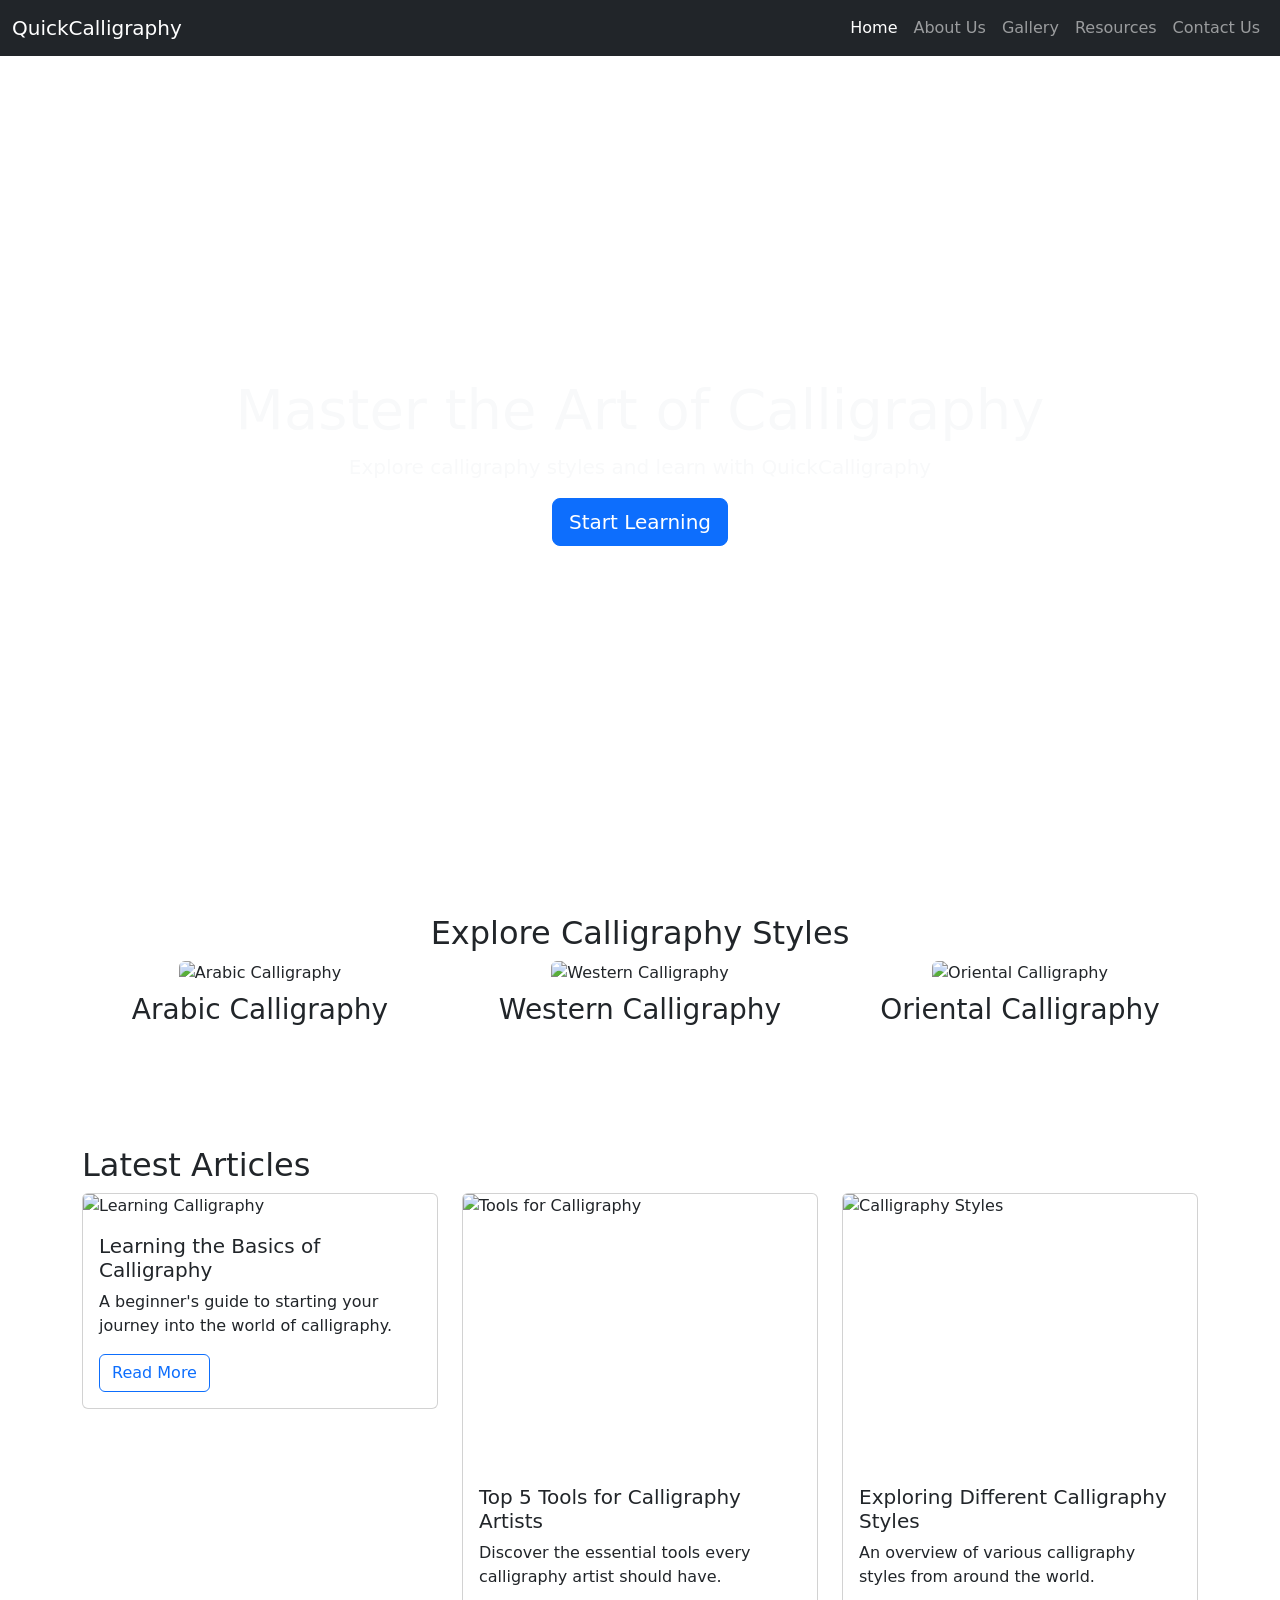
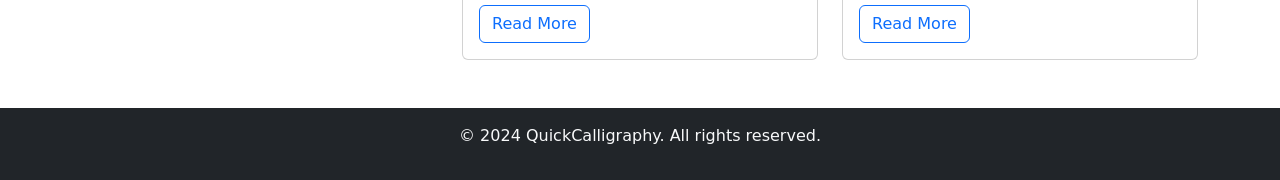
==== index.html @ d0246a95 "Add files via upload" ====
<!DOCTYPE html>
<html lang="en">
<head>
    <meta charset="UTF-8">
    <meta name="viewport" content="width=device-width, initial-scale=1.0">
    <title>QuickCalligraphy - Home</title>
    <!-- Bootstrap CSS -->
    <link href="https://cdn.jsdelivr.net/npm/bootstrap@5.3.0-alpha1/dist/css/bootstrap.min.css" rel="stylesheet">
    <!-- Google Fonts for Calligraphy -->
    <link href="https://fonts.googleapis.com/css2?family=Great+Vibes&family=Dancing+Script:wght@400;700&family=Allura&display=swap" rel="stylesheet">
    <style>
        @import url('https://fonts.googleapis.com/css2?family=Great+Vibes&display=swap');
        </style>
</head>
<body>
    <!-- Navigation Bar -->
    <nav class="navbar navbar-expand-lg navbar-dark bg-dark">
        <div class="container-fluid">
            <a class="navbar-brand" href="#">QuickCalligraphy</a>
            <button class="navbar-toggler" type="button" data-bs-toggle="collapse" data-bs-target="#navbarNav" aria-controls="navbarNav" aria-expanded="false" aria-label="Toggle navigation">
                <span class="navbar-toggler-icon"></span>
            </button>
            <div class="collapse navbar-collapse" id="navbarNav">
                <ul class="navbar-nav ms-auto">
                    <li class="nav-item">
                        <a class="nav-link active" href="index.html">Home</a>
                    </li>
                    <li class="nav-item">
                        <a class="nav-link" href="about.html">About Us</a>
                    </li>
                    <li class="nav-item">
                        <a class="nav-link" href="gallery.html">Gallery</a>
                    </li>
                    <li class="nav-item">
                        <a class="nav-link" href="resources.html">Resources</a>
                    </li>
                    <li class="nav-item">
                        <a class="nav-link" href="contact.html">Contact Us</a>
                    </li>
                </ul>
            </div>
        </div>
    </nav>

    <!-- Hero Section -->
    <div class="hero-section text-center text-light d-flex align-items-center justify-content-center" style="height: 90vh; background-image: url('hero-calligraphy.jpg'); background-size: cover; background-position: center;">
        <div class="content" >
            <h1 class="display-4">Master the Art of Calligraphy</h1>
            <p class="lead">Explore calligraphy styles and learn with QuickCalligraphy</p>
            <a href="resources.html" class="btn btn-primary btn-lg">Start Learning</a>
        </div>
    </div>

    <!-- Calligraphy Styles Section -->
    <section class="container py-5 text-center">
        <h2>Explore Calligraphy Styles</h2>
        <div class="row">
            <div class="col-md-4 mb-3">
                <img src="arabic-calligraphy.jpg" class="img-fluid rounded" alt="Arabic Calligraphy">
                <h3 class="mt-2">Arabic Calligraphy</h3>
            </div>
            <div class="col-md-4 mb-3">
                <img src="western-calligraphy.jpg" class="img-fluid rounded" alt="Western Calligraphy">
                <h3 class="mt-2">Western Calligraphy</h3>
            </div>
            <div class="col-md-4 mb-3">
                <img src="oriental-calligraphy.jpg" class="img-fluid rounded" alt="Oriental Calligraphy">
                <h3 class="mt-2">Oriental Calligraphy</h3>
            </div>
        </div>
    </section>

    <!-- Blog or News Section -->
    <section class="container py-5">
        <h2>Latest Articles</h2>
        <div class="row">
            <div class="col-md-4">
                <div class="card">
                    <img src="blog-image1.jpg" class="card-img-top" alt="Learning Calligraphy">
                    <div class="card-body">
                        <h5 class="card-title">Learning the Basics of Calligraphy</h5>
                        <p class="card-text">A beginner's guide to starting your journey into the world of calligraphy.</p>
                        <a href="#" class="btn btn-outline-primary">Read More</a>
                    </div>
                </div>
            </div>
            <div class="col-md-4">
                <div class="card">
                    <img src="blog-image2.jpg" class="card-img-top" alt="Tools for Calligraphy" height="275px">
                    <div class="card-body">
                        <h5 class="card-title">Top 5 Tools for Calligraphy Artists</h5>
                        <p class="card-text">Discover the essential tools every calligraphy artist should have.</p>
                        <a href="#" class="btn btn-outline-primary">Read More</a>
                    </div>
                </div>
            </div>
            <div class="col-md-4">
                <div class="card">
                    <img src="blog-image3.jpg" class="card-img-top" alt="Calligraphy Styles" height="275px">
                    <div class="card-body">
                        <h5 class="card-title">Exploring Different Calligraphy Styles</h5>
                        <p class="card-text">An overview of various calligraphy styles from around the world.</p>
                        <a href="#" class="btn btn-outline-primary">Read More</a>
                    </div>
                </div>
            </div>
        </div>
    </section>

    <!-- Footer -->
    <footer class="bg-dark text-light py-3 text-center">
        <p>&copy; 2024 QuickCalligraphy. All rights reserved.</p>
    </footer>

    <!-- Bootstrap and jQuery Scripts -->
    <script src="https://code.jquery.com/jquery-3.6.0.min.js"></script>
    <script src="https://cdn.jsdelivr.net/npm/bootstrap@5.3.0-alpha1/dist/js/bootstrap.bundle.min.js"></script>

    <!-- Add this script to your main pages to enable smooth scrolling -->
<script src="https://code.jquery.com/jquery-3.6.0.min.js"></script>
<script>
    $(document).ready(function(){
        // Add smooth scrolling to all links
        $("a").on('click', function(event) {
            if (this.hash !== "") {
                event.preventDefault();
                var hash = this.hash;
                $('html, body').animate({
                    scrollTop: $(hash).offset().top
                }, 800, function(){
                    window.location.hash = hash;
                });
            }
        });
    });
</script>

</body>
</html>
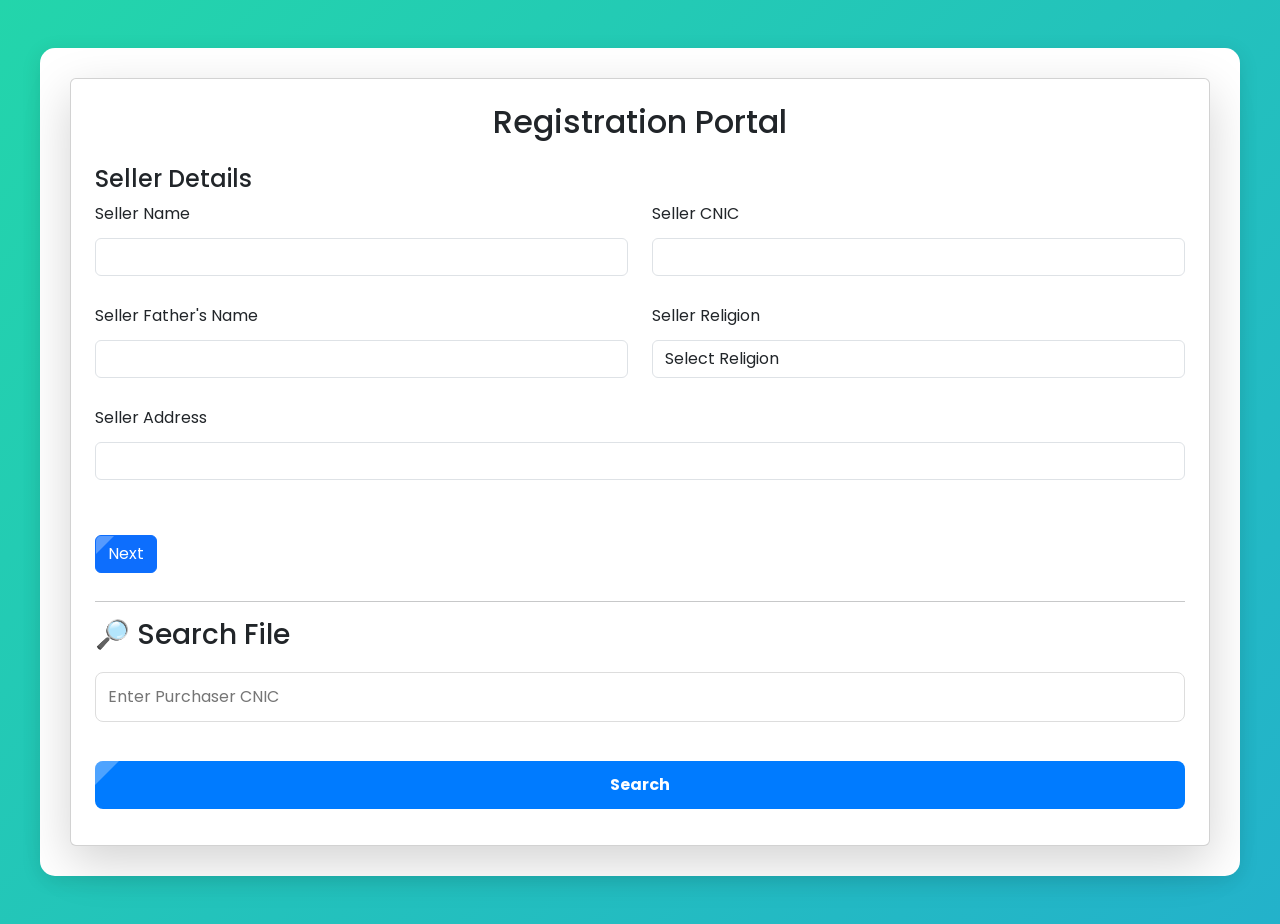
==== commit 0a56ad26: "Add files via upload" ====
--- a/index.html
+++ b/index.html
@@ -1,139 +1,269 @@
 <!DOCTYPE html>
 <html lang="en">
-<head>
-    <meta charset="UTF-8">
-    <meta name="viewport" content="width=device-width, initial-scale=1.0">
-    <title>QuickCalligraphy - Home</title>
-    <!-- Bootstrap CSS -->
-    <link href="https://cdn.jsdelivr.net/npm/bootstrap@5.3.0-alpha1/dist/css/bootstrap.min.css" rel="stylesheet">
-    <!-- Google Fonts for Calligraphy -->
-    <link href="https://fonts.googleapis.com/css2?family=Great+Vibes&family=Dancing+Script:wght@400;700&family=Allura&display=swap" rel="stylesheet">
-    <style>
-        @import url('https://fonts.googleapis.com/css2?family=Great+Vibes&display=swap');
-        </style>
-</head>
-<body>
-    <!-- Navigation Bar -->
-    <nav class="navbar navbar-expand-lg navbar-dark bg-dark">
-        <div class="container-fluid">
-            <a class="navbar-brand" href="#">QuickCalligraphy</a>
-            <button class="navbar-toggler" type="button" data-bs-toggle="collapse" data-bs-target="#navbarNav" aria-controls="navbarNav" aria-expanded="false" aria-label="Toggle navigation">
-                <span class="navbar-toggler-icon"></span>
+  <head>
+    <meta charset="UTF-8" />
+    <title>Registration Portal</title>
+    <link
+      href="https://cdn.jsdelivr.net/npm/bootstrap@5.3.3/dist/css/bootstrap.min.css"
+      rel="stylesheet"
+    />
+    <link
+      href="https://fonts.googleapis.com/css2?family=Poppins:wght@400;600&display=swap"
+      rel="stylesheet"
+    />
+
+    <link href="/style.css" rel="stylesheet" />
+  </head>
+  <body>
+    <div class="container mt-5 mb-5">
+      <div class="card shadow-lg p-4">
+        <h2 class="text-center mb-4">Registration Portal</h2>
+        <form
+          action="/submit"
+          method="POST"
+          enctype="multipart/form-data"
+          id="challanForm"
+        >
+          <!-- Seller Details -->
+
+          <div class="form-step d-block" id="step-1">
+            <h4>Seller Details</h4>
+            <div class="row">
+              <div class="col-md-6 mb-3">
+                <label>Seller Name</label>
+                <input
+                  type="text"
+                  name="sellerName"
+                  class="form-control"
+                  required
+                  pattern="[A-Za-z\s]+"
+                  title="Only letters and spaces are allowed"
+                />
+              </div>
+              <div class="col-md-6 mb-3">
+                <label>Seller CNIC</label>
+                <input
+                  type="text"
+                  name="sellerCnic"
+                  class="form-control"
+                  required
+                  pattern="^\d{13}$"
+                  title="CNIC should be 13 digits"
+                />
+              </div>
+              <div class="col-md-6 mb-3">
+                <label>Seller Father's Name</label>
+                <input
+                  type="text"
+                  name="sellerFather"
+                  class="form-control"
+                  required
+                  pattern="[A-Za-z\s]+"
+                  title="Only letters and spaces are allowed"
+                />
+              </div>
+              <div class="col-md-6 mb-3">
+                <label>Seller Religion</label>
+                <select name="sellerReligion" class="form-control" required>
+                  <option value="">Select Religion</option>
+                  <option value="Islam">Islam</option>
+                  <option value="Christianity">Christianity</option>
+                  <option value="Hinduism">Hinduism</option>
+                  <option value="Sikhism">Sikhism</option>
+                  <option value="Other">Other</option>
+                </select>
+              </div>
+
+              <div class="col-12 mb-3">
+                <label>Seller Address</label>
+                <input
+                  type="text"
+                  name="sellerAddress"
+                  class="form-control"
+                  required
+                />
+              </div>
+            </div>
+          </div>
+
+          <!-- Purchaser Details -->
+          <div class="form-step d-none" id="step-2">
+            <h4>Purchaser Details</h4>
+            <div class="row">
+              <div class="col-md-6 mb-3">
+                <label>Purchaser Name</label>
+                <input
+                  type="text"
+                  name="purchaserName"
+                  class="form-control"
+                  required
+                  pattern="[A-Za-z\s]+"
+                  title="Only letters and spaces are allowed"
+                />
+              </div>
+              <div class="col-md-6 mb-3">
+                <label>Purchaser CNIC</label>
+                <input
+                  type="text"
+                  name="purchaserCnic"
+                  class="form-control"
+                  required
+                  pattern="^\d{13}$"
+                  title="CNIC should be 13 digits"
+                />
+              </div>
+              <div class="col-md-6 mb-3">
+                <label>Purchaser Father's Name</label>
+                <input
+                  type="text"
+                  name="purchaserFather"
+                  class="form-control"
+                  required
+                  pattern="[A-Za-z\s]+"
+                  title="Only letters and spaces are allowed"
+                />
+              </div>
+              <div class="col-md-6 mb-3">
+                <label>Purchaser Religion</label>
+                <select name="purchaserReligion" class="form-control" required>
+                  <option value="" disabled selected>Select Religion</option>
+                  <option value="Islam">Islam</option>
+                  <option value="Christianity">Christianity</option>
+                  <option value="Hinduism">Hinduism</option>
+                  <option value="Sikhism">Sikhism</option>
+                  <option value="Other">Other</option>
+                </select>
+              </div>
+
+              <div class="col-12 mb-3">
+                <label>Purchaser Address</label>
+                <input
+                  type="text"
+                  name="purchaserAddress"
+                  class="form-control"
+                  required
+                />
+              </div>
+            </div>
+          </div>
+
+          <!-- Property Details -->
+          <div class="form-step d-none" id="step-3">
+            <h4>Property Details</h4>
+            <div class="mb-3">
+              <label>Property Type</label>
+              <select
+                name="propertyType"
+                id="propertyType"
+                class="form-select"
+                required
+              >
+                <option value="">Select Type</option>
+                <option value="godown">Godown</option>
+                <option value="makan">Makan</option>
+                <option value="dukan">Dukan</option>
+                <option value="flat">Flat</option>
+                <option value="independent">Independent House</option>
+                <option value="first">First Floor House</option>
+                <option value="second">Second Floor House</option>
+                <option value="portion">Plot Portion</option>
+              </select>
+            </div>
+            <div id="extraFields"></div>
+            <!-- Makan Options -->
+            <div class="mb-3 d-none" id="makanOptions">
+              <label>Makan Type</label>
+              <select name="makanType" id="makanType" class="form-select">
+                <option value="">Select Makan Type</option>
+                <option value="single">Single Story</option>
+                <option value="double">Double Story</option>
+                <option value="ground2">Ground + 2</option>
+              </select>
+            </div>
+
+            <!-- Auto Summary -->
+            <div class="mb-3">
+              <label>Property Summary</label>
+              <input
+                type="text"
+                name="propertySummary"
+                id="propertySummary"
+                class="form-control"
+                readonly
+              />
+            </div>
+
+            <!-- Property Values -->
+            <div class="row">
+              <div class="col-md-4 mb-3">
+                <label>Market Value</label>
+                <input
+                  type="number"
+                  name="marketValue"
+                  class="form-control"
+                  required
+                  min="0"
+                />
+              </div>
+              <div class="col-md-4 mb-3">
+                <label>District Value</label>
+                <input
+                  type="number"
+                  name="districtValue"
+                  class="form-control"
+                  required
+                  min="0"
+                />
+              </div>
+              <div class="col-md-4 mb-3">
+                <label>FBR Value</label>
+                <input
+                  type="number"
+                  name="fbrValue"
+                  class="form-control"
+                  required
+                  min="0"
+                />
+              </div>
+            </div>
+          </div>
+
+          <!-- Upload Section -->
+          <div class="form-step d-none" id="step-4">
+            <div class="mb-3">
+              <label>Upload Documents (Challans, Scanned Files)</label>
+              <input
+                type="file"
+                name="documents"
+                class="form-control"
+                multiple
+                required
+              />
+            </div>
+          </div>
+
+          <div class="form-navigation">
+            <button type="button" id="prevBtn" class="btn btn-secondary d-none">
+              Previous
             </button>
-            <div class="collapse navbar-collapse" id="navbarNav">
-                <ul class="navbar-nav ms-auto">
-                    <li class="nav-item">
-                        <a class="nav-link active" href="index.html">Home</a>
-                    </li>
-                    <li class="nav-item">
-                        <a class="nav-link" href="about.html">About Us</a>
-                    </li>
-                    <li class="nav-item">
-                        <a class="nav-link" href="gallery.html">Gallery</a>
-                    </li>
-                    <li class="nav-item">
-                        <a class="nav-link" href="resources.html">Resources</a>
-                    </li>
-                    <li class="nav-item">
-                        <a class="nav-link" href="contact.html">Contact Us</a>
-                    </li>
-                </ul>
-            </div>
-        </div>
-    </nav>
-
-    <!-- Hero Section -->
-    <div class="hero-section text-center text-light d-flex align-items-center justify-content-center" style="height: 90vh; background-image: url('hero-calligraphy.jpg'); background-size: cover; background-position: center;">
-        <div class="content" >
-            <h1 class="display-4">Master the Art of Calligraphy</h1>
-            <p class="lead">Explore calligraphy styles and learn with QuickCalligraphy</p>
-            <a href="resources.html" class="btn btn-primary btn-lg">Start Learning</a>
-        </div>
+            <button type="button" id="nextBtn" class="btn btn-primary">
+              Next
+            </button>
+            <button type="submit" id="submitBtn" class="btn btn-success d-none">
+              Submit
+            </button>
+          </div>
+        </form>
+        <div id="message"></div>
+        <hr />
+        <h3>🔎 Search File</h3>
+        <form action="/viewPDF" method="GET">
+          <input type="text" name="cnic" placeholder="Enter Purchaser CNIC" />
+          <button type="submit">Search</button>
+        </form>
+      </div>
     </div>
 
-    <!-- Calligraphy Styles Section -->
-    <section class="container py-5 text-center">
-        <h2>Explore Calligraphy Styles</h2>
-        <div class="row">
-            <div class="col-md-4 mb-3">
-                <img src="arabic-calligraphy.jpg" class="img-fluid rounded" alt="Arabic Calligraphy">
-                <h3 class="mt-2">Arabic Calligraphy</h3>
-            </div>
-            <div class="col-md-4 mb-3">
-                <img src="western-calligraphy.jpg" class="img-fluid rounded" alt="Western Calligraphy">
-                <h3 class="mt-2">Western Calligraphy</h3>
-            </div>
-            <div class="col-md-4 mb-3">
-                <img src="oriental-calligraphy.jpg" class="img-fluid rounded" alt="Oriental Calligraphy">
-                <h3 class="mt-2">Oriental Calligraphy</h3>
-            </div>
-        </div>
-    </section>
-
-    <!-- Blog or News Section -->
-    <section class="container py-5">
-        <h2>Latest Articles</h2>
-        <div class="row">
-            <div class="col-md-4">
-                <div class="card">
-                    <img src="blog-image1.jpg" class="card-img-top" alt="Learning Calligraphy">
-                    <div class="card-body">
-                        <h5 class="card-title">Learning the Basics of Calligraphy</h5>
-                        <p class="card-text">A beginner's guide to starting your journey into the world of calligraphy.</p>
-                        <a href="#" class="btn btn-outline-primary">Read More</a>
-                    </div>
-                </div>
-            </div>
-            <div class="col-md-4">
-                <div class="card">
-                    <img src="blog-image2.jpg" class="card-img-top" alt="Tools for Calligraphy" height="275px">
-                    <div class="card-body">
-                        <h5 class="card-title">Top 5 Tools for Calligraphy Artists</h5>
-                        <p class="card-text">Discover the essential tools every calligraphy artist should have.</p>
-                        <a href="#" class="btn btn-outline-primary">Read More</a>
-                    </div>
-                </div>
-            </div>
-            <div class="col-md-4">
-                <div class="card">
-                    <img src="blog-image3.jpg" class="card-img-top" alt="Calligraphy Styles" height="275px">
-                    <div class="card-body">
-                        <h5 class="card-title">Exploring Different Calligraphy Styles</h5>
-                        <p class="card-text">An overview of various calligraphy styles from around the world.</p>
-                        <a href="#" class="btn btn-outline-primary">Read More</a>
-                    </div>
-                </div>
-            </div>
-        </div>
-    </section>
-
-    <!-- Footer -->
-    <footer class="bg-dark text-light py-3 text-center">
-        <p>&copy; 2024 QuickCalligraphy. All rights reserved.</p>
-    </footer>
-
-    <!-- Bootstrap and jQuery Scripts -->
-    <script src="https://code.jquery.com/jquery-3.6.0.min.js"></script>
-    <script src="https://cdn.jsdelivr.net/npm/bootstrap@5.3.0-alpha1/dist/js/bootstrap.bundle.min.js"></script>
-
-    <!-- Add this script to your main pages to enable smooth scrolling -->
-<script src="https://code.jquery.com/jquery-3.6.0.min.js"></script>
-<script>
-    $(document).ready(function(){
-        // Add smooth scrolling to all links
-        $("a").on('click', function(event) {
-            if (this.hash !== "") {
-                event.preventDefault();
-                var hash = this.hash;
-                $('html, body').animate({
-                    scrollTop: $(hash).offset().top
-                }, 800, function(){
-                    window.location.hash = hash;
-                });
-            }
-        });
-    });
-</script>
-
-</body>
+    <script src="/script.js"></script>
+  </body>
 </html>
--- a/style.css
+++ b/style.css
@@ -0,0 +1,154 @@
+/* Base styles for all screen sizes */
+body {
+  font-family: 'Poppins', sans-serif;
+  margin: 0;
+  padding: 0;
+  box-sizing: border-box;
+  background: linear-gradient(-45deg, #ee7752, #e73c7e, #23a6d5, #23d5ab);
+  background-size: 400% 400%;
+  animation: gradientBG 15s ease infinite;
+}
+
+.container {
+  max-width: 1200px;
+  margin: 0 auto;
+  padding: 30px;
+  background: #fff;
+  border-radius: 15px;
+  box-shadow: 0px 4px 20px rgba(0, 0, 0, 0.1);
+  transition: transform 0.3s ease-in-out;
+}
+
+.container:hover {
+  transform: scale(1.02); /* Subtle zoom effect on hover */
+}
+
+h1 {
+  text-align: center;
+  font-size: 2.5rem;
+  color: #333;
+  margin-bottom: 20px;
+  font-family: 'Segoe UI', sans-serif;
+  animation: fadeIn 1s ease-out; /* Fade-in effect */
+}
+
+form {
+  display: flex;
+  flex-direction: column;
+  gap: 15px; /* Added gap between inputs */
+  animation: fadeIn 1.5s ease-out; /* Fade-in effect */
+}
+
+/* Inputs, select, and buttons */
+input, select, button {
+  padding: 12px;
+  margin: 12px 0;
+  font-size: 1rem;
+  border-radius: 8px;
+  border: 1px solid #ddd;
+  transition: all 0.3s ease; /* Smooth transitions */
+}
+
+input:focus, select:focus, button:focus {
+  outline: none;
+  border-color: #007bff;
+  box-shadow: 0 0 8px rgba(0, 123, 255, 0.5); /* Focus effect */
+}
+
+button {
+  background-color: #007bff;
+  color: white;
+  border: none;
+  cursor: pointer;
+  font-weight: bold;
+  transition: background-color 0.3s ease;
+}
+
+button:hover {
+  background-color: #0056b3; /* Button hover effect */
+  transform: translateY(-2px); /* Button lift effect */
+}
+
+button:active {
+  transform: translateY(1px); /* Button press effect */
+}
+
+/* Responsive for tablets and mobile */
+@media (max-width: 768px) {
+  .container {
+    padding: 20px;
+  }
+
+  h1 {
+    font-size: 2rem;
+  }
+
+  input, select, button {
+    font-size: 1.1rem;
+    padding: 10px;
+  }
+
+  form {
+    align-items: center;
+  }
+}
+
+/* Responsive for smaller screens (mobile devices) */
+@media (max-width: 480px) {
+  h1 {
+    font-size: 1.5rem;
+  }
+
+  .container {
+    padding: 15px;
+  }
+
+  form {
+    padding: 5px;
+  }
+
+  input, select, button {
+    font-size: 1rem;
+    padding: 8px;
+  }
+
+  button {
+    width: 100%;
+  }
+}
+
+/* Animation Keyframes */
+@keyframes fadeIn {
+  from {
+    opacity: 0;
+    transform: translateY(20px);
+  }
+  to {
+    opacity: 1;
+    transform: translateY(0);
+  }
+}
+
+
+
+
+button {
+  position: relative;
+  overflow: hidden;
+}
+
+button::after {
+  content: '';
+  position: absolute;
+  top: 0; left: -100%;
+  width: 100%;
+  height: 100%;
+  background: rgba(255,255,255,0.3);
+  transform: skewX(-45deg);
+  animation: shine 6s infinite;
+}
+
+@keyframes shine {
+  to { left: 100%; }
+}
+
